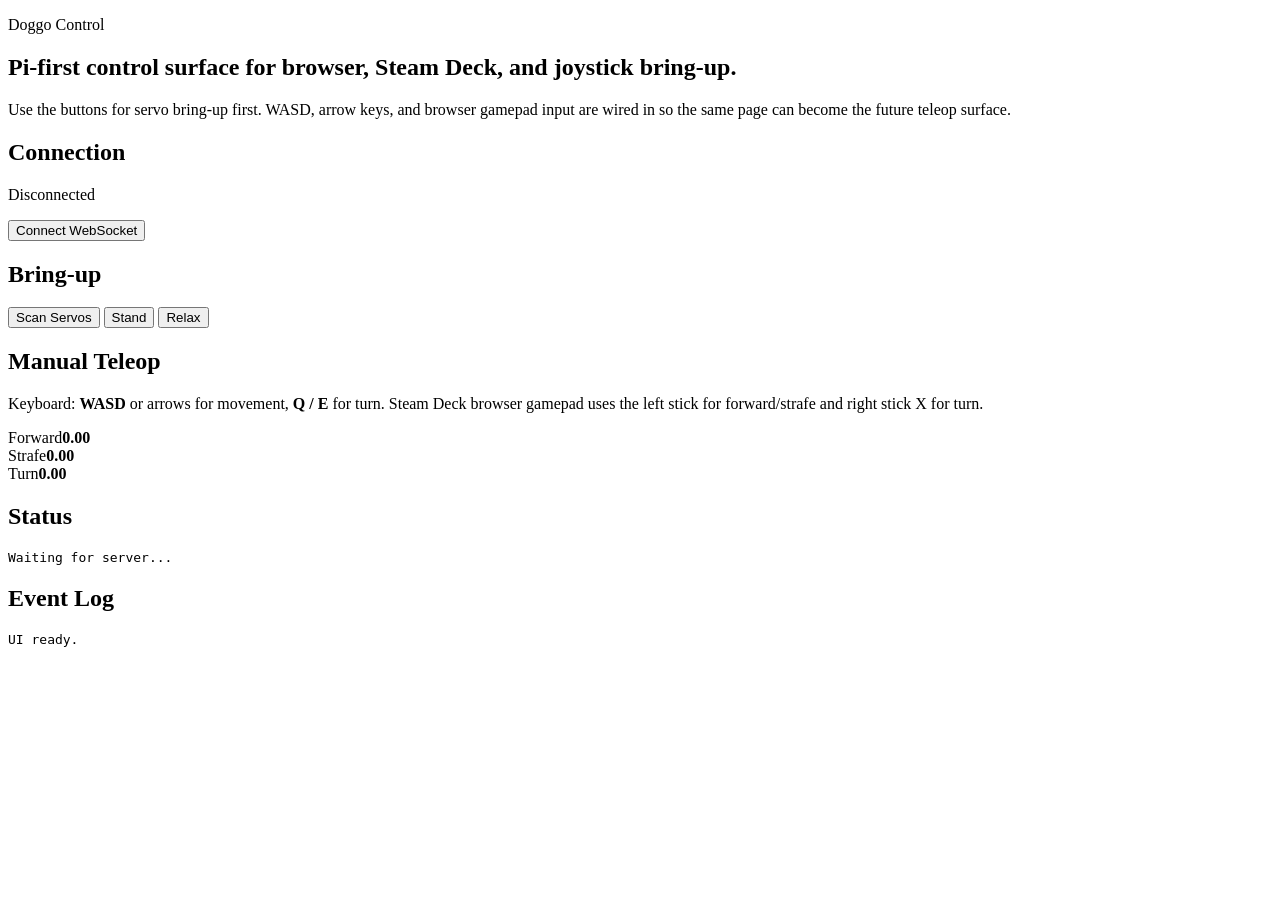
==== src/doggo/web/static/index.html @ e2afb452 "Add Doggo control stack and calibration flows" ====
<!DOCTYPE html>
<html lang="en">
  <head>
    <meta charset="utf-8" />
    <meta name="viewport" content="width=device-width, initial-scale=1" />
    <title>Doggo Control</title>
    <link rel="stylesheet" href="/static/styles.css" />
  </head>
  <body>
    <main class="shell">
      <section class="hero">
        <p class="eyebrow">Doggo Control</p>
        <h1>Pi-first control surface for browser, Steam Deck, and joystick bring-up.</h1>
        <p class="lede">
          Use the buttons for servo bring-up first. WASD, arrow keys, and browser
          gamepad input are wired in so the same page can become the future teleop surface.
        </p>
      </section>

      <section class="panel panel-grid">
        <div>
          <h2>Connection</h2>
          <p id="connection-state" class="status offline">Disconnected</p>
          <button id="connect-ws" type="button">Connect WebSocket</button>
        </div>
        <div>
          <h2>Bring-up</h2>
          <div class="button-row">
            <button id="scan-servos" type="button">Scan Servos</button>
            <button id="stand-pose" type="button">Stand</button>
            <button id="relax-pose" type="button">Relax</button>
          </div>
        </div>
      </section>

      <section class="panel">
        <h2>Manual Teleop</h2>
        <p>
          Keyboard: <strong>WASD</strong> or arrows for movement, <strong>Q / E</strong> for turn.
          Steam Deck browser gamepad uses the left stick for forward/strafe and right stick X for turn.
        </p>
        <div class="telemetry">
          <div><span>Forward</span><strong id="axis-forward">0.00</strong></div>
          <div><span>Strafe</span><strong id="axis-strafe">0.00</strong></div>
          <div><span>Turn</span><strong id="axis-turn">0.00</strong></div>
        </div>
      </section>

      <section class="panel">
        <h2>Status</h2>
        <pre id="status-view">Waiting for server...</pre>
      </section>

      <section class="panel">
        <h2>Event Log</h2>
        <pre id="event-log">UI ready.</pre>
      </section>
    </main>

    <script src="/static/app.js" defer></script>
  </body>
</html>
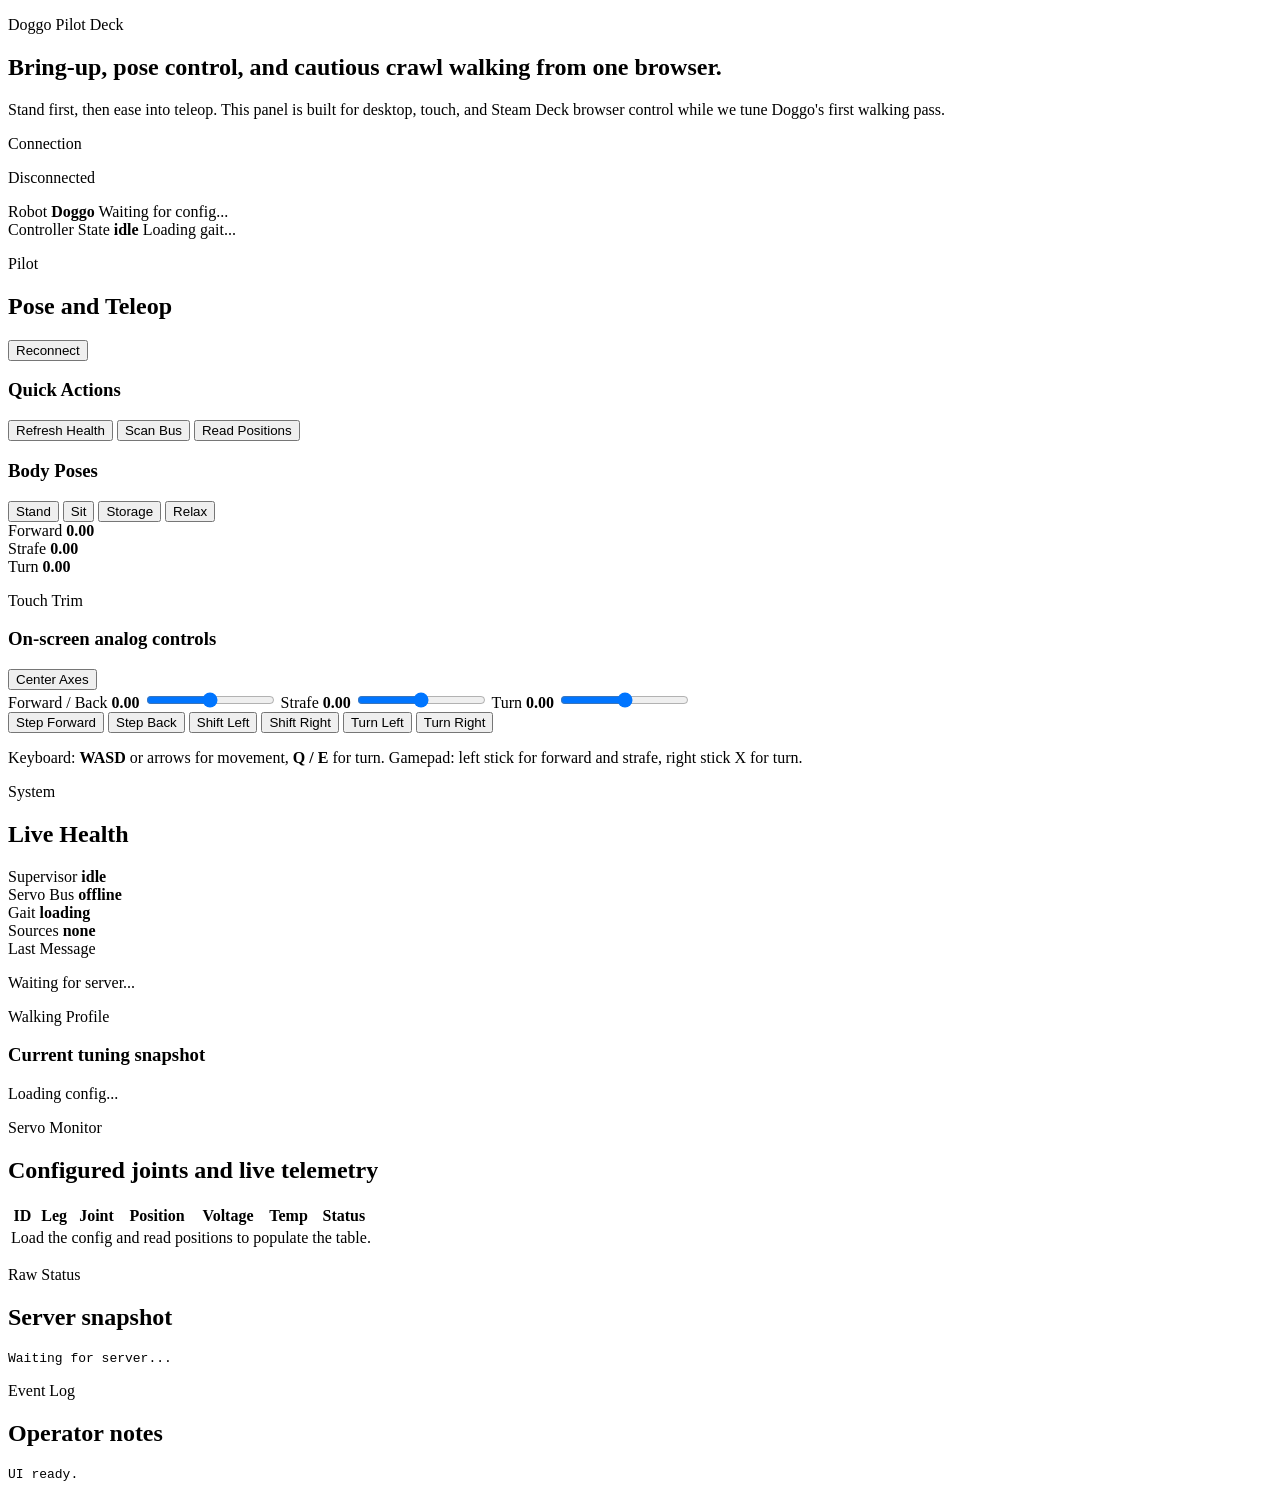
==== commit f56418ab: "Add web dashboard, build media, and updated project docs" ====
--- a/src/doggo/web/static/index.html
+++ b/src/doggo/web/static/index.html
@@ -3,57 +3,236 @@
   <head>
     <meta charset="utf-8" />
     <meta name="viewport" content="width=device-width, initial-scale=1" />
-    <title>Doggo Control</title>
+    <title>Doggo Pilot Deck</title>
     <link rel="stylesheet" href="/static/styles.css" />
   </head>
   <body>
     <main class="shell">
-      <section class="hero">
-        <p class="eyebrow">Doggo Control</p>
-        <h1>Pi-first control surface for browser, Steam Deck, and joystick bring-up.</h1>
-        <p class="lede">
-          Use the buttons for servo bring-up first. WASD, arrow keys, and browser
-          gamepad input are wired in so the same page can become the future teleop surface.
-        </p>
-      </section>
-
-      <section class="panel panel-grid">
-        <div>
-          <h2>Connection</h2>
-          <p id="connection-state" class="status offline">Disconnected</p>
-          <button id="connect-ws" type="button">Connect WebSocket</button>
+      <section class="hero panel">
+        <div class="hero-copy">
+          <p class="eyebrow">Doggo Pilot Deck</p>
+          <h1>Bring-up, pose control, and cautious crawl walking from one browser.</h1>
+          <p class="lede">
+            Stand first, then ease into teleop. This panel is built for desktop, touch, and
+            Steam Deck browser control while we tune Doggo's first walking pass.
+          </p>
         </div>
-        <div>
-          <h2>Bring-up</h2>
-          <div class="button-row">
-            <button id="scan-servos" type="button">Scan Servos</button>
-            <button id="stand-pose" type="button">Stand</button>
-            <button id="relax-pose" type="button">Relax</button>
-          </div>
+        <div class="hero-summary">
+          <article class="summary-card">
+            <span class="summary-label">Connection</span>
+            <p id="connection-state" class="status offline">Disconnected</p>
+          </article>
+          <article class="summary-card">
+            <span class="summary-label">Robot</span>
+            <strong id="robot-name">Doggo</strong>
+            <span id="bus-device" class="summary-note">Waiting for config...</span>
+          </article>
+          <article class="summary-card">
+            <span class="summary-label">Controller State</span>
+            <strong id="robot-state">idle</strong>
+            <span id="gait-state" class="summary-note">Loading gait...</span>
+          </article>
         </div>
       </section>
 
-      <section class="panel">
-        <h2>Manual Teleop</h2>
-        <p>
-          Keyboard: <strong>WASD</strong> or arrows for movement, <strong>Q / E</strong> for turn.
-          Steam Deck browser gamepad uses the left stick for forward/strafe and right stick X for turn.
-        </p>
-        <div class="telemetry">
-          <div><span>Forward</span><strong id="axis-forward">0.00</strong></div>
-          <div><span>Strafe</span><strong id="axis-strafe">0.00</strong></div>
-          <div><span>Turn</span><strong id="axis-turn">0.00</strong></div>
-        </div>
-      </section>
-
-      <section class="panel">
-        <h2>Status</h2>
-        <pre id="status-view">Waiting for server...</pre>
-      </section>
-
-      <section class="panel">
-        <h2>Event Log</h2>
-        <pre id="event-log">UI ready.</pre>
+      <section class="dashboard">
+        <section class="panel pilot-panel">
+          <div class="section-heading">
+            <div>
+              <p class="eyebrow">Pilot</p>
+              <h2>Pose and Teleop</h2>
+            </div>
+            <button id="connect-ws" type="button" class="button ghost">Reconnect</button>
+          </div>
+
+          <div class="action-groups">
+            <div class="action-block">
+              <h3>Quick Actions</h3>
+              <div class="button-grid">
+                <button id="refresh-health" type="button" class="button ghost">Refresh Health</button>
+                <button id="scan-servos" type="button" class="button ghost">Scan Bus</button>
+                <button id="read-positions" type="button" class="button ghost">Read Positions</button>
+              </div>
+            </div>
+
+            <div class="action-block">
+              <h3>Body Poses</h3>
+              <div class="button-grid">
+                <button id="pose-stand" type="button" class="button">Stand</button>
+                <button id="pose-sit" type="button" class="button">Sit</button>
+                <button id="pose-storage" type="button" class="button">Storage</button>
+                <button id="pose-relax" type="button" class="button danger">Relax</button>
+              </div>
+            </div>
+          </div>
+
+          <div class="axis-grid">
+            <article class="axis-card">
+              <span>Forward</span>
+              <strong id="axis-forward">0.00</strong>
+              <div class="axis-meter"><div id="axis-forward-bar" class="axis-fill"></div></div>
+            </article>
+            <article class="axis-card">
+              <span>Strafe</span>
+              <strong id="axis-strafe">0.00</strong>
+              <div class="axis-meter"><div id="axis-strafe-bar" class="axis-fill"></div></div>
+            </article>
+            <article class="axis-card">
+              <span>Turn</span>
+              <strong id="axis-turn">0.00</strong>
+              <div class="axis-meter"><div id="axis-turn-bar" class="axis-fill"></div></div>
+            </article>
+          </div>
+
+          <div class="touch-deck">
+            <div class="section-heading compact">
+              <div>
+                <p class="eyebrow">Touch Trim</p>
+                <h3>On-screen analog controls</h3>
+              </div>
+              <button id="center-axes" type="button" class="button ghost">Center Axes</button>
+            </div>
+
+            <div class="slider-stack">
+              <label class="slider-card" for="touch-forward">
+                <span>Forward / Back</span>
+                <strong id="touch-forward-value">0.00</strong>
+                <input id="touch-forward" type="range" min="-1" max="1" step="0.05" value="0" />
+              </label>
+              <label class="slider-card" for="touch-strafe">
+                <span>Strafe</span>
+                <strong id="touch-strafe-value">0.00</strong>
+                <input id="touch-strafe" type="range" min="-1" max="1" step="0.05" value="0" />
+              </label>
+              <label class="slider-card" for="touch-turn">
+                <span>Turn</span>
+                <strong id="touch-turn-value">0.00</strong>
+                <input id="touch-turn" type="range" min="-1" max="1" step="0.05" value="0" />
+              </label>
+            </div>
+
+            <div class="preset-grid">
+              <button type="button" class="button ghost preset" data-forward="0.35" data-strafe="0" data-turn="0">
+                Step Forward
+              </button>
+              <button type="button" class="button ghost preset" data-forward="-0.35" data-strafe="0" data-turn="0">
+                Step Back
+              </button>
+              <button type="button" class="button ghost preset" data-forward="0" data-strafe="-0.35" data-turn="0">
+                Shift Left
+              </button>
+              <button type="button" class="button ghost preset" data-forward="0" data-strafe="0.35" data-turn="0">
+                Shift Right
+              </button>
+              <button type="button" class="button ghost preset" data-forward="0" data-strafe="0" data-turn="-0.35">
+                Turn Left
+              </button>
+              <button type="button" class="button ghost preset" data-forward="0" data-strafe="0" data-turn="0.35">
+                Turn Right
+              </button>
+            </div>
+
+            <p class="control-help">
+              Keyboard: <strong>WASD</strong> or arrows for movement, <strong>Q / E</strong> for turn.
+              Gamepad: left stick for forward and strafe, right stick X for turn.
+            </p>
+          </div>
+        </section>
+
+        <section class="panel system-panel">
+          <div class="section-heading">
+            <div>
+              <p class="eyebrow">System</p>
+              <h2>Live Health</h2>
+            </div>
+          </div>
+
+          <div class="health-grid">
+            <article class="health-card">
+              <span>Supervisor</span>
+              <strong id="health-supervisor">idle</strong>
+            </article>
+            <article class="health-card">
+              <span>Servo Bus</span>
+              <strong id="health-servo">offline</strong>
+            </article>
+            <article class="health-card">
+              <span>Gait</span>
+              <strong id="health-gait">loading</strong>
+            </article>
+            <article class="health-card">
+              <span>Sources</span>
+              <strong id="health-sources">none</strong>
+            </article>
+          </div>
+
+          <div class="message-card">
+            <span>Last Message</span>
+            <p id="last-message">Waiting for server...</p>
+          </div>
+
+          <div class="config-card">
+            <div class="section-heading compact">
+              <div>
+                <p class="eyebrow">Walking Profile</p>
+                <h3>Current tuning snapshot</h3>
+              </div>
+            </div>
+            <div id="walking-profile" class="chip-grid">
+              <span class="chip">Loading config...</span>
+            </div>
+          </div>
+        </section>
+
+        <section class="panel servo-panel">
+          <div class="section-heading">
+            <div>
+              <p class="eyebrow">Servo Monitor</p>
+              <h2>Configured joints and live telemetry</h2>
+            </div>
+          </div>
+
+          <div class="table-wrap">
+            <table class="servo-table">
+              <thead>
+                <tr>
+                  <th>ID</th>
+                  <th>Leg</th>
+                  <th>Joint</th>
+                  <th>Position</th>
+                  <th>Voltage</th>
+                  <th>Temp</th>
+                  <th>Status</th>
+                </tr>
+              </thead>
+              <tbody id="servo-table-body">
+                <tr>
+                  <td colspan="7">Load the config and read positions to populate the table.</td>
+                </tr>
+              </tbody>
+            </table>
+          </div>
+        </section>
+
+        <section class="panel raw-panel">
+          <div class="section-heading">
+            <div>
+              <p class="eyebrow">Raw Status</p>
+              <h2>Server snapshot</h2>
+            </div>
+          </div>
+          <pre id="status-view">Waiting for server...</pre>
+        </section>
+
+        <section class="panel log-panel">
+          <div class="section-heading">
+            <div>
+              <p class="eyebrow">Event Log</p>
+              <h2>Operator notes</h2>
+            </div>
+          </div>
+          <pre id="event-log">UI ready.</pre>
+        </section>
       </section>
     </main>
 
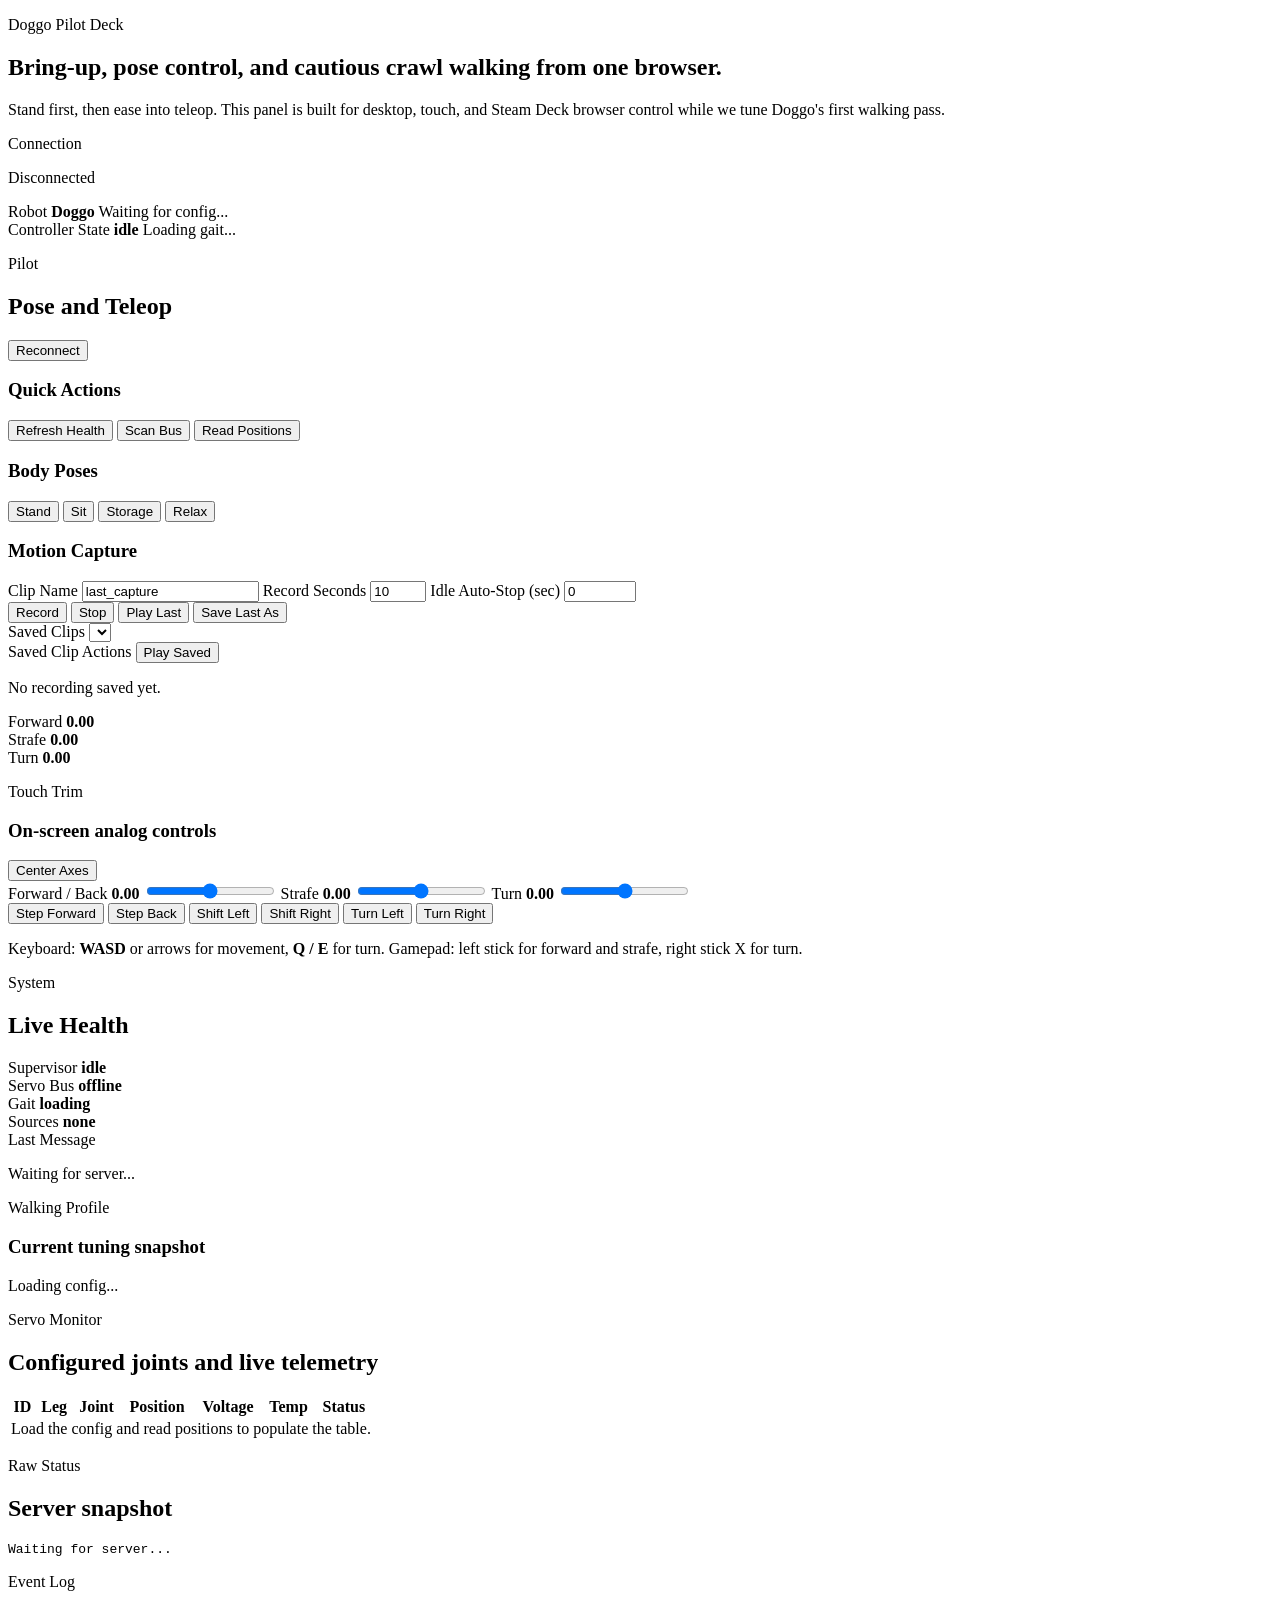
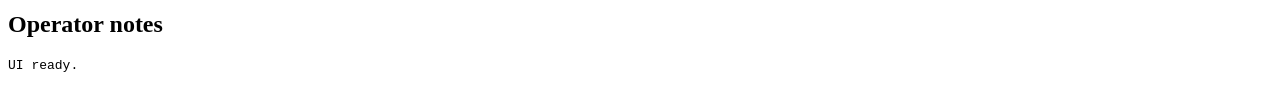
==== commit 09f25ab2: "Add motion recording and saved playback controls" ====
--- a/src/doggo/web/static/index.html
+++ b/src/doggo/web/static/index.html
@@ -64,6 +64,41 @@
                 <button id="pose-relax" type="button" class="button danger">Relax</button>
               </div>
             </div>
+
+            <div class="action-block">
+              <h3>Motion Capture</h3>
+              <div class="recording-grid">
+                <label class="field">
+                  <span>Clip Name</span>
+                  <input id="motion-name" type="text" value="last_capture" />
+                </label>
+                <label class="field">
+                  <span>Record Seconds</span>
+                  <input id="motion-duration-seconds" type="number" min="1" max="300" step="1" value="10" />
+                </label>
+                <label class="field">
+                  <span>Idle Auto-Stop (sec)</span>
+                  <input id="motion-idle-seconds" type="number" min="0" max="600" step="0.5" value="0" />
+                </label>
+              </div>
+              <div class="button-grid">
+                <button id="motion-record" type="button" class="button">Record</button>
+                <button id="motion-stop" type="button" class="button ghost">Stop</button>
+                <button id="motion-playback" type="button" class="button ghost">Play Last</button>
+                <button id="motion-save" type="button" class="button ghost">Save Last As</button>
+              </div>
+              <div class="recording-grid secondary">
+                <label class="field">
+                  <span>Saved Clips</span>
+                  <select id="saved-recordings"></select>
+                </label>
+                <div class="field actions">
+                  <span>Saved Clip Actions</span>
+                  <button id="motion-playback-saved" type="button" class="button ghost">Play Saved</button>
+                </div>
+              </div>
+              <p id="recording-summary" class="recording-summary">No recording saved yet.</p>
+            </div>
           </div>
 
           <div class="axis-grid">
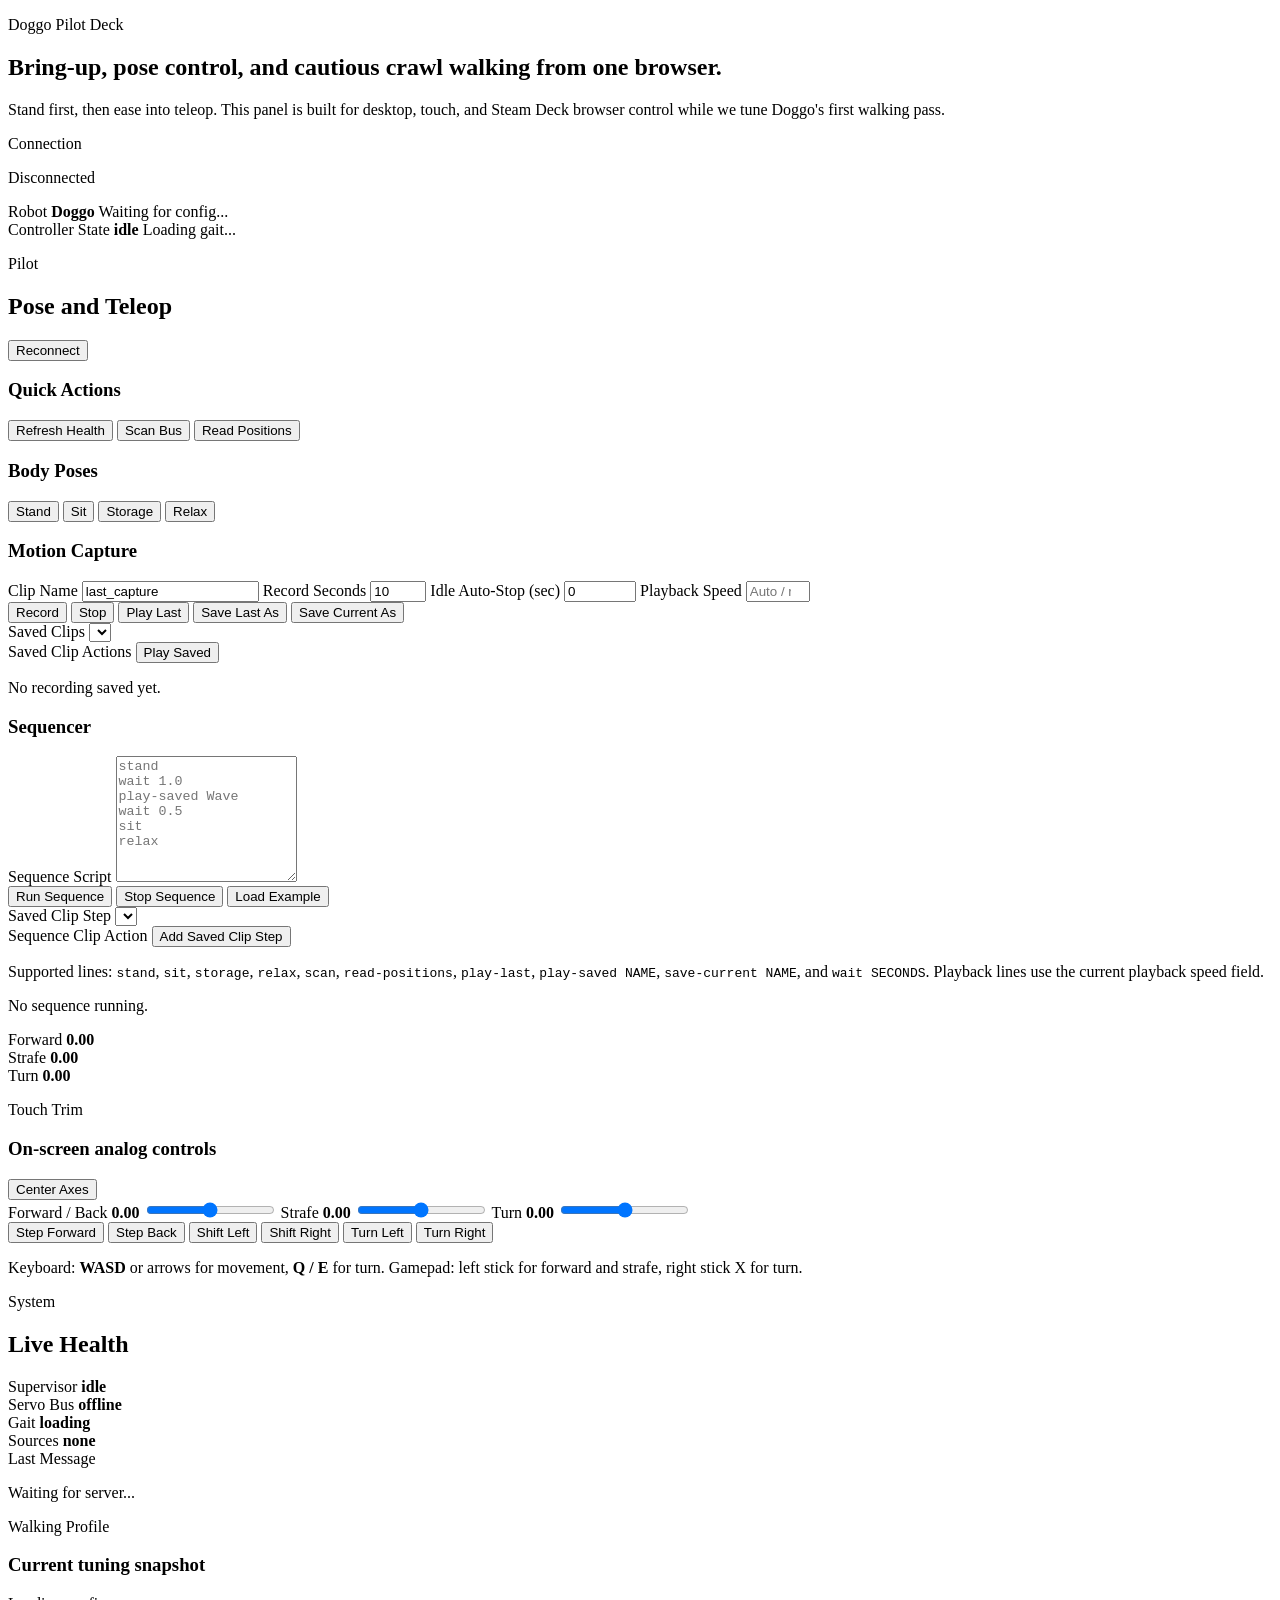
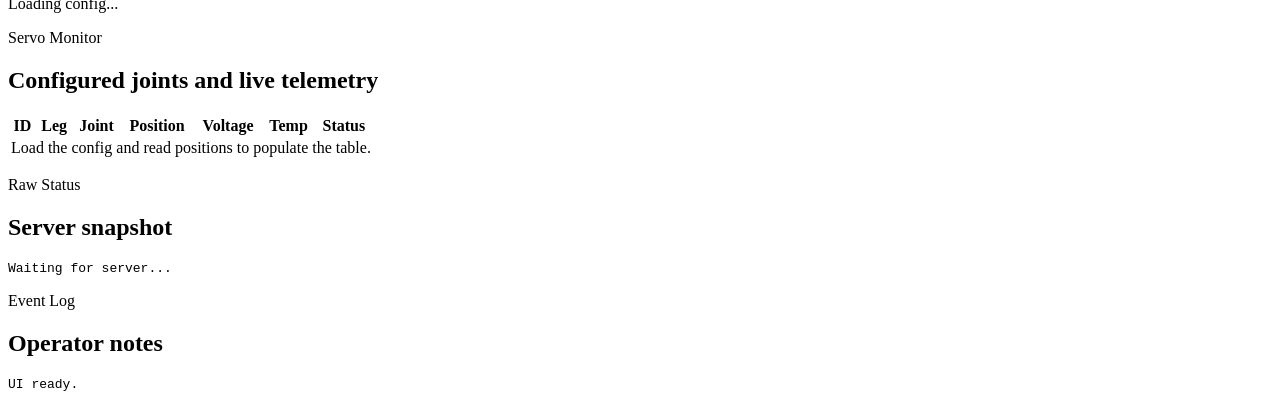
==== commit 12777807: "Add current-position capture and web sequencer controls" ====
--- a/src/doggo/web/static/index.html
+++ b/src/doggo/web/static/index.html
@@ -80,12 +80,17 @@
                   <span>Idle Auto-Stop (sec)</span>
                   <input id="motion-idle-seconds" type="number" min="0" max="600" step="0.5" value="0" />
                 </label>
+                <label class="field">
+                  <span>Playback Speed</span>
+                  <input id="motion-playback-speed" type="number" min="1" max="4095" step="1" placeholder="Auto / recorded" />
+                </label>
               </div>
               <div class="button-grid">
                 <button id="motion-record" type="button" class="button">Record</button>
                 <button id="motion-stop" type="button" class="button ghost">Stop</button>
                 <button id="motion-playback" type="button" class="button ghost">Play Last</button>
                 <button id="motion-save" type="button" class="button ghost">Save Last As</button>
+                <button id="motion-save-current" type="button" class="button ghost">Save Current As</button>
               </div>
               <div class="recording-grid secondary">
                 <label class="field">
@@ -98,6 +103,40 @@
                 </div>
               </div>
               <p id="recording-summary" class="recording-summary">No recording saved yet.</p>
+            </div>
+
+            <div class="action-block">
+              <h3>Sequencer</h3>
+              <label class="field">
+                <span>Sequence Script</span>
+                <textarea
+                  id="sequence-script"
+                  rows="8"
+                  placeholder="stand&#10;wait 1.0&#10;play-saved Wave&#10;wait 0.5&#10;sit&#10;relax"
+                ></textarea>
+              </label>
+              <div class="button-grid">
+                <button id="sequence-run" type="button" class="button">Run Sequence</button>
+                <button id="sequence-stop" type="button" class="button ghost">Stop Sequence</button>
+                <button id="sequence-example" type="button" class="button ghost">Load Example</button>
+              </div>
+              <div class="recording-grid secondary">
+                <label class="field">
+                  <span>Saved Clip Step</span>
+                  <select id="sequence-saved-clip"></select>
+                </label>
+                <div class="field actions">
+                  <span>Sequence Clip Action</span>
+                  <button id="sequence-insert-saved" type="button" class="button ghost">Add Saved Clip Step</button>
+                </div>
+              </div>
+              <p class="sequence-help">
+                Supported lines: <code>stand</code>, <code>sit</code>, <code>storage</code>,
+                <code>relax</code>, <code>scan</code>, <code>read-positions</code>,
+                <code>play-last</code>, <code>play-saved NAME</code>, <code>save-current NAME</code>,
+                and <code>wait SECONDS</code>. Playback lines use the current playback speed field.
+              </p>
+              <p id="sequence-status" class="recording-summary">No sequence running.</p>
             </div>
           </div>
 
